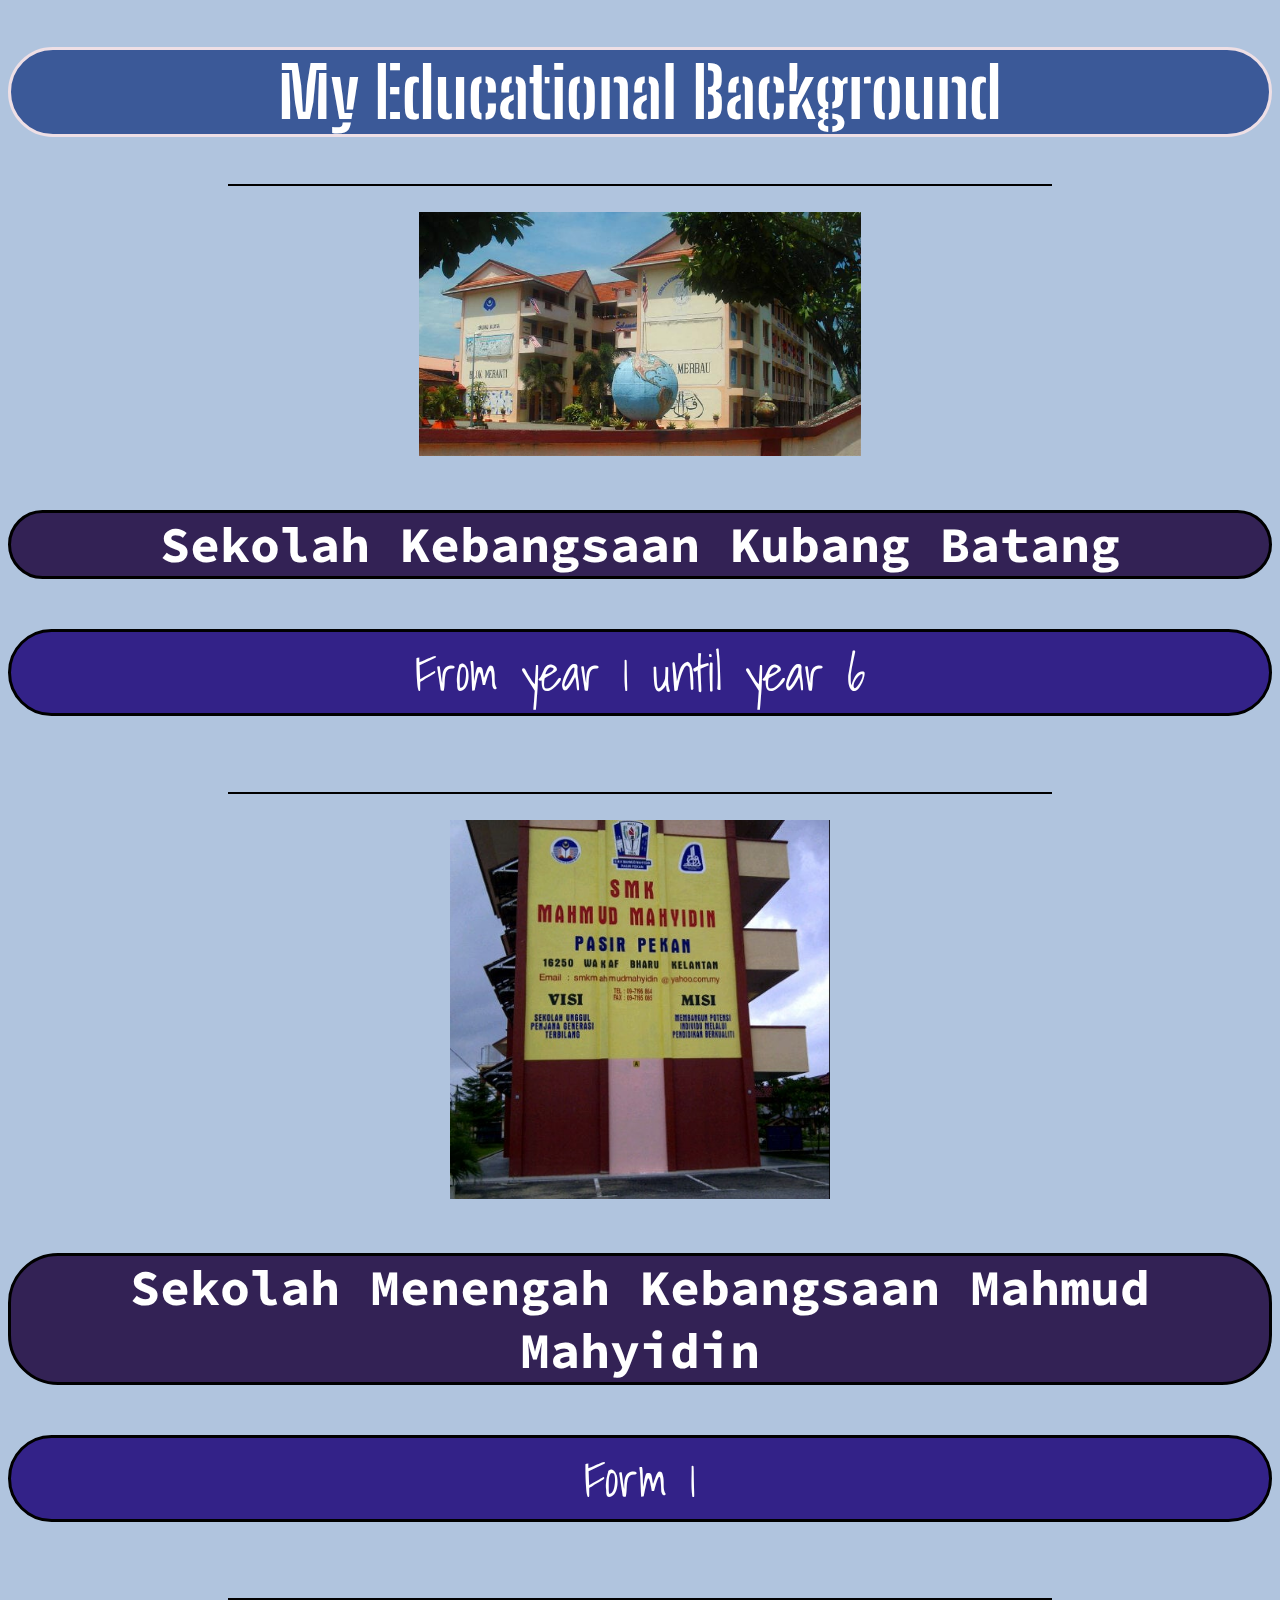
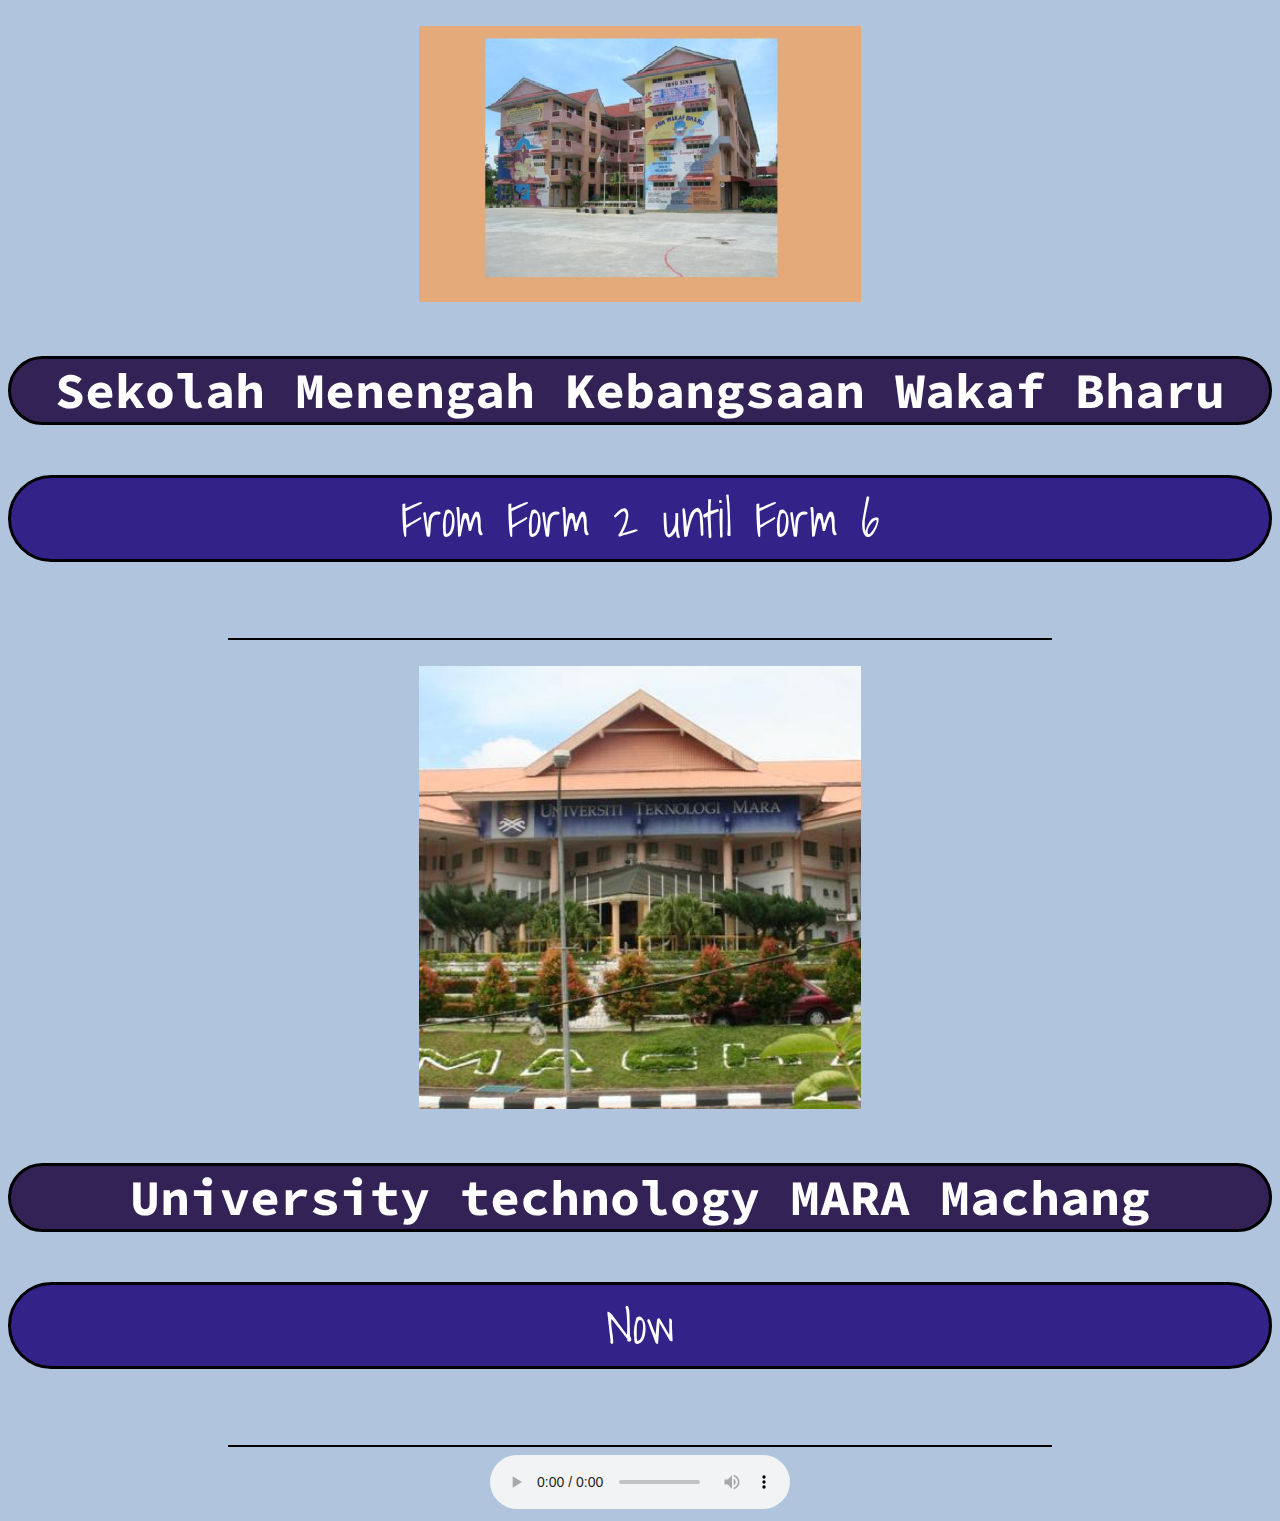
==== education.html @ 4fc5f3a3 "Add files via upload" ====
<!DOCTYPE html>
<html><link rel="preconnect" href="https://fonts.gstatic.com">
<link href="https://fonts.googleapis.com/css2?family=Big+Shoulders+Stencil+Text:wght@600&family=Shadows+Into+Light&family=Source+Code+Pro:ital@1&display=swap" rel="stylesheet">
<head>
	<title>My Educational Background</title>
	<link rel="stylesheet" href="gaya.css">

</head>
<body>
<center>
<h1>My Educational Background</h1>
<hr style: color="black" width="65%">
<br>
<img src="skkb.jpeg" title="SK KUBANG BATANG" width="35%">
<h3>Sekolah Kebangsaan Kubang Batang </h3>
<p>From year 1 until year 6</p>
<br>
<hr style: color="black" width="65%">
<br>
<img src="smkmm.jpeg" title="Smk Mahmud Mahyidin" width="30%">
<h3>Sekolah Menengah Kebangsaan Mahmud Mahyidin</h3>
<p>Form 1</p>
<br>
<hr style: color="black" width="65%">
<br>
<img src="smkwb.jpeg" title="SMK Wakaf Bharu" width="35%">
<h3>Sekolah Menengah Kebangsaan Wakaf Bharu</h3>
<p>From Form 2 until Form 6</p>
<br>
<hr style: color="black" width="65%">
<br>
<img src="uitm.jpg" title="This is the picture of UiTM Machang" width="35%">
<h3>University technology MARA Machang</h3>
<p>Now</p>
<br>
<hr style: color="black" width="65%">
<audio controls="" autoplay="" ><source src="teri.mp3" type=""></audio>
</center>
</body>
</html>
---- gaya.css ----
body
    {
        background-color: #b0c4de;
    }

h1 
    {	
        background-color: #3B5998;
	font-family: 'Big Shoulders Stencil Text', cursive;
	font-size: 70px; 
	color: white;
	border: solid;
	border-color: #eedfe5;
	border-radius: 50px;
    }
h3
    {
	background-color:#332255;
	font-family: 'Source Code Pro', monospace;
	font-size: 50px; 
	color: white;
	text-allign: center;
	border: solid;
	border-color: black;
	border-radius: 50px;
    }
p
    {
	background-color: #332288;
	font-family: 'Shadows Into Light', cursive;
	font-size: 50px; 
	color: white;
	text-allign: center;
	border: solid;
	border-color: black;
	border-radius: 50px;          
    }




a:link, a:visited
	{
	background-color: black;
	color: gold;
	text-allign: center;
	text-decoration: none;
	display: inline-block;
	border-radius: 25px;
	padding: 15px;           
   	}

a:hover, a:active
	{
	background-color: blue;
	color: black;          
   	}
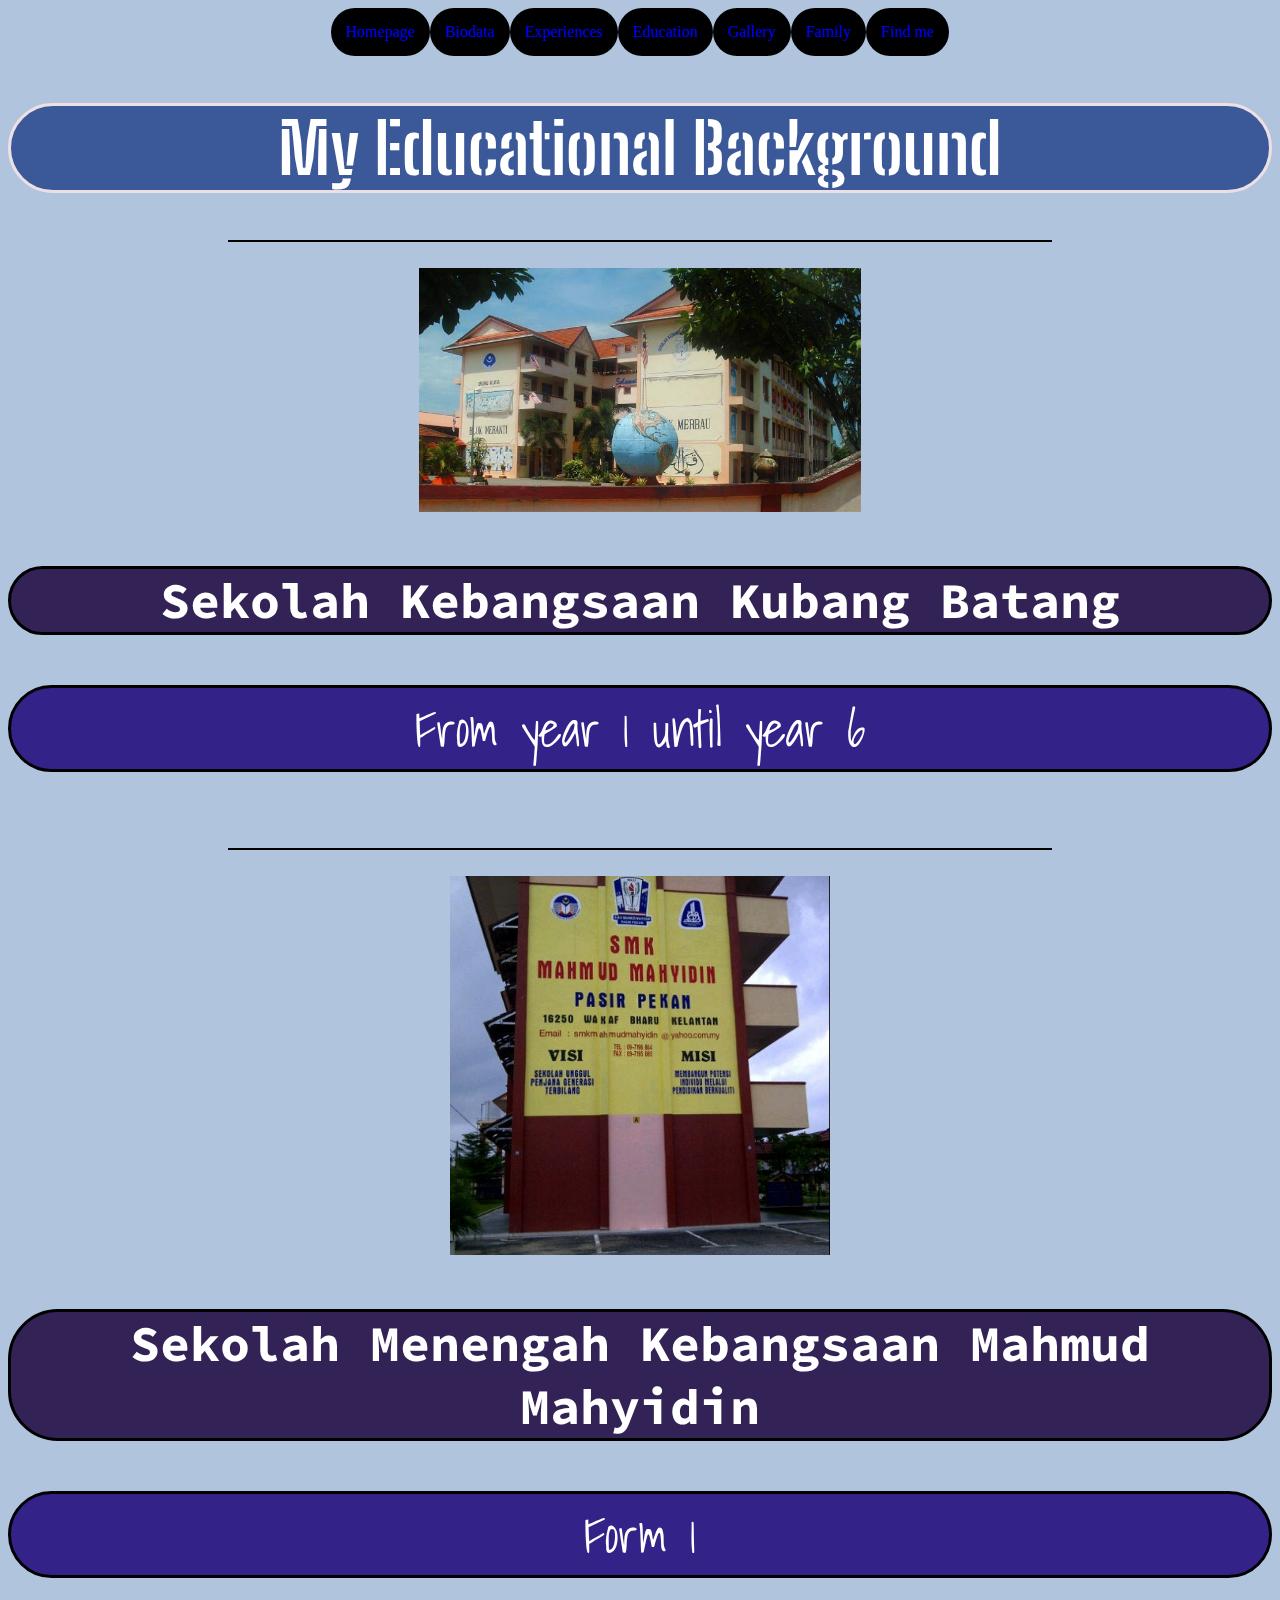
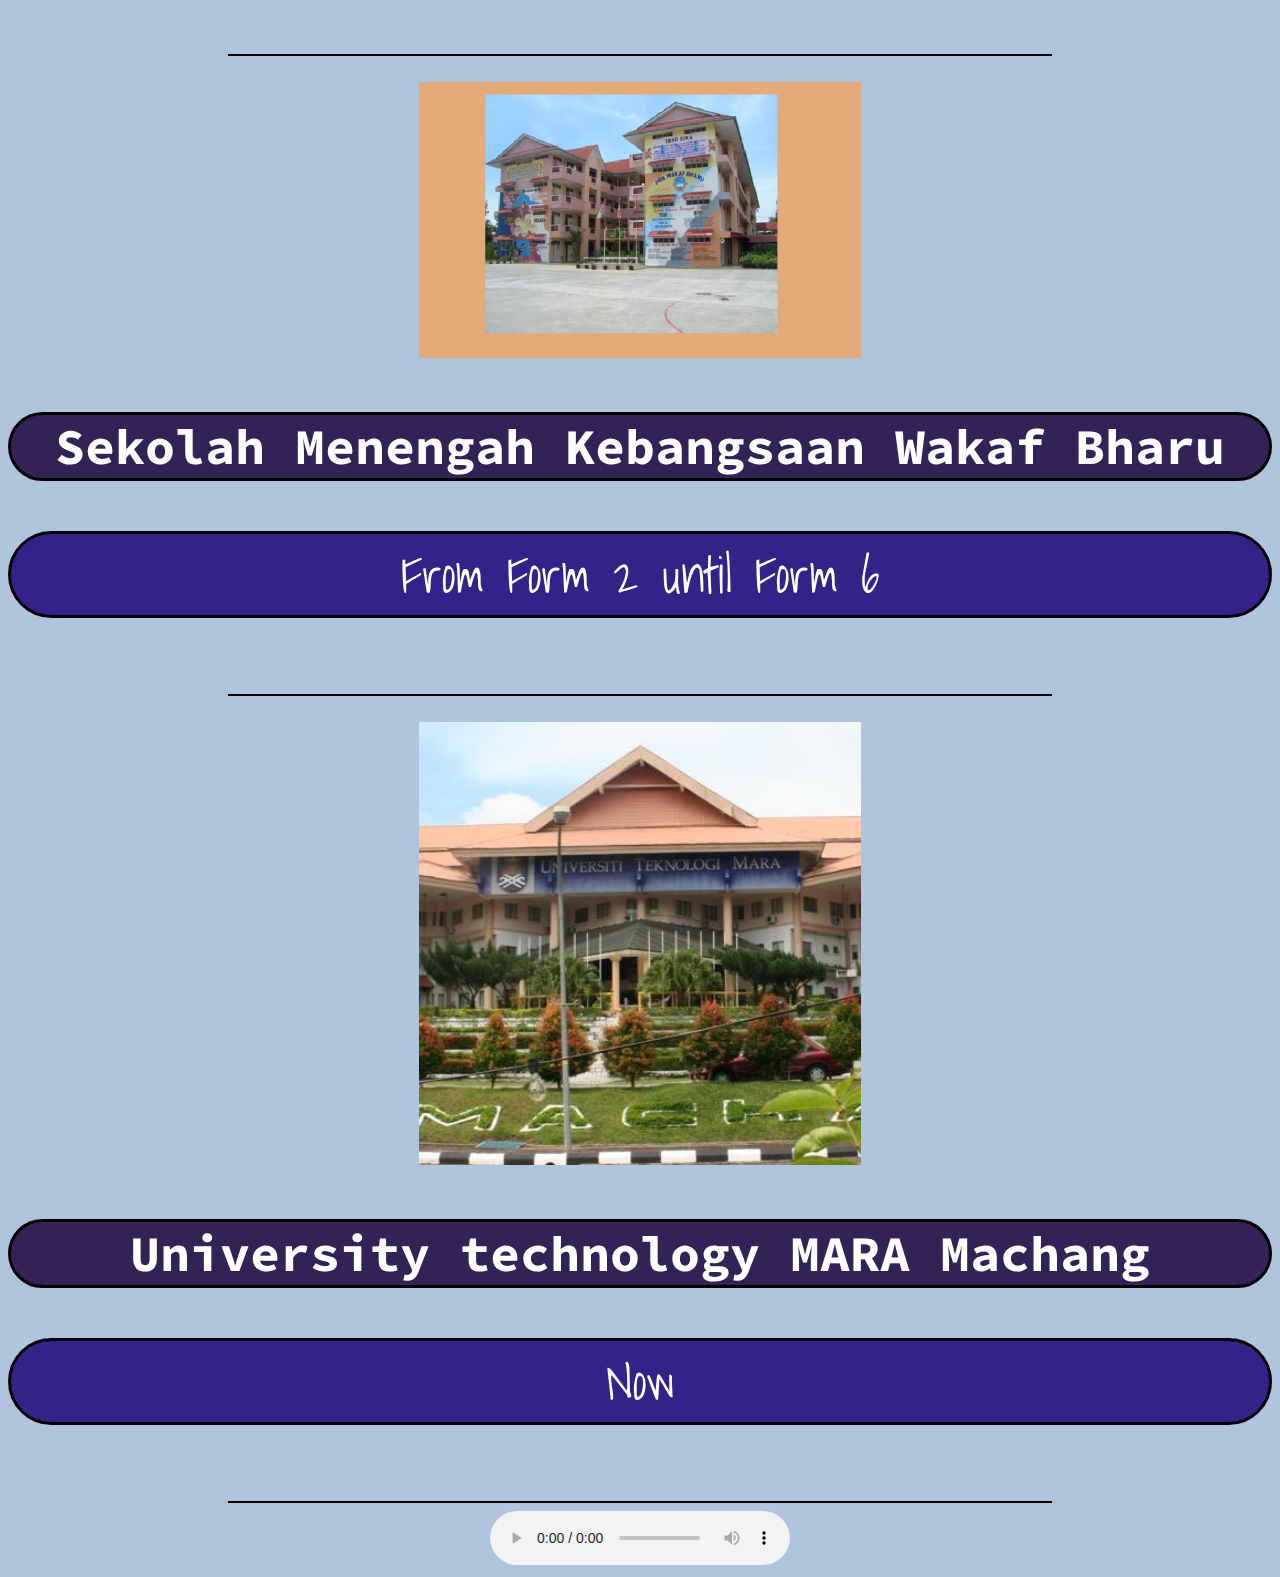
==== commit e3a4be33: "Add files via upload" ====
--- a/education.html
+++ b/education.html
@@ -7,6 +7,7 @@
 
 </head>
 <body>
+	<center><a href="home.html" target="a" title="clik here to My Homepage">Homepage</a><a href="mybiography.html" target="a" title="click here to My Biodata">Biodata</a><a href="Experience.html" target="a" title="click here to My Experiences">Experiences</a><a href="education.html" target="a" title="click here to Know About My Educational Background">Education</a><a href="galerry.html" target="a" title="click here to My Gallery">Gallery</a><a href="keluarga.html" target="a" title="click here to Know About My Family">Family</a><a href="findme.html" target="a" title="click here to Contact Me">Find me</a></center>
 <center>
 <h1>My Educational Background</h1>
 <hr style: color="black" width="65%">
--- a/gaya.css
+++ b/gaya.css
@@ -42,7 +42,7 @@
 a:link, a:visited
 	{
 	background-color: black;
-	color: gold;
+	color: blue;
 	text-allign: center;
 	text-decoration: none;
 	display: inline-block;
@@ -52,6 +52,6 @@
 
 a:hover, a:active
 	{
-	background-color: blue;
+	background-color: #A4B5F9;
 	color: black;          
    	}